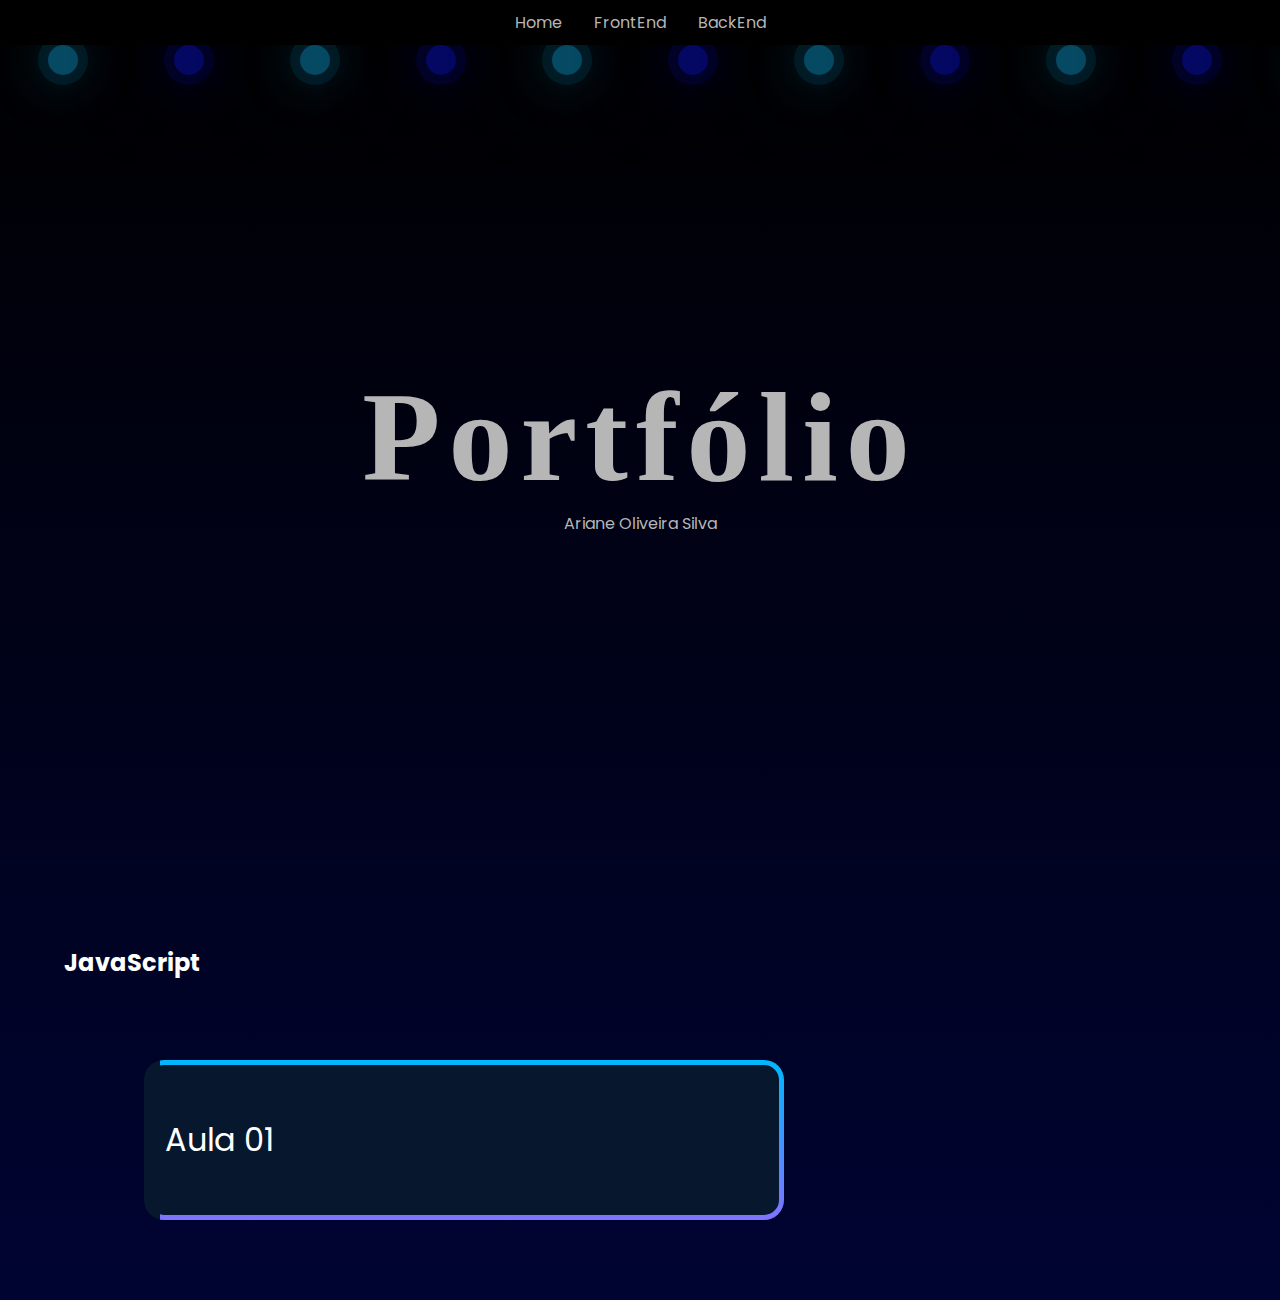
==== index.html @ c89a1292 "Cards" ====
<!DOCTYPE html>
<html lang="pt-BR">
    <head>
        <meta charset="UTF-8">
        <meta name="viewport" content="width=device-width, initial-scale=1.0">
        <link rel="stylesheet" href="Style/style.css">
        <title>Portfólio | Ariane Silva</title>
    </head>
    <body>
        <header>
            <nav>
                <ol>
                    <li><a href="">Home</a></li>
                    <li><a href="">FrontEnd</a></li>
                    <li><a href="">BackEnd</a></li>
                </ol>
            </nav>
        </header>
        <main>
            <div class="container">
                <div class="star">
                    <span style="--i:11"></span>
                    <span style="--i:17"></span>
                    <span style="--i:25"></span>
                    <span style="--i:14"></span>
                    <span style="--i:9"></span>
                    <span style="--i:2"></span>
                    <span style="--i:28"></span>
                    <span style="--i:16"></span>
                    <span style="--i:22"></span>
                    <span style="--i:4"></span>
                    <span style="--i:13"></span>
                    <span style="--i:27"></span>
                    <span style="--i:17"></span>
                    <span style="--i:9"></span>
                    <span style="--i:15"></span>
                    <span style="--i:24"></span>
                    <span style="--i:12"></span>
                    <span style="--i:26"></span>
                    <span style="--i:11"></span>
                    <span style="--i:17"></span>
                    <span style="--i:25"></span>
                    <span style="--i:14"></span>
                </div>
            </div>
            <section id="text">
                <h1>Portfólio</h1>
                <p>Ariane Oliveira Silva</p>
            </section>
            <section id="javascript">
                <h2>JavaScript</h2>
                <div class="file">
                    <a href="JS/Aula01/aula01.html">Aula 01</a>
                </div>
            </section>
        </main>
        <footer>

        </footer>
    </body>
</html>
---- Style/style.css ----
@import url('https://fonts.googleapis.com/css2?family=Carattere&family=Chewy&family=Dancing+Script:wght@400..700&family=Inter:ital,opsz,wght@0,14..32,100..900;1,14..32,100..900&family=Meow+Script&family=Poppins:ital,wght@0,100;0,200;0,300;0,400;0,500;0,600;0,700;0,800;0,900;1,100;1,200;1,300;1,400;1,500;1,600;1,700;1,800;1,900&display=swap');
@import url('https://fonts.googleapis.com/css2?family=Dancing+Script:wght@400..700&family=Inter:ital,opsz,wght@0,14..32,100..900;1,14..32,100..900&family=Meow+Script&family=Poppins:ital,wght@0,100;0,200;0,300;0,400;0,500;0,600;0,700;0,800;0,900;1,100;1,200;1,300;1,400;1,500;1,600;1,700;1,800;1,900&display=swap');
*{
	margin: 0;
	padding: 0;
	box-sizing: border-box;
	font-family: 'Poppins', serif;
}
body{
	min-height: 100vh;
	background: linear-gradient(180deg, rgb(0, 0, 0) 0%, rgb(0, 4, 50) 100%)
}
nav{
	display: flex;
	align-items: center;
	justify-content: center;
	height: 5vh;
	
	& ol{
		display: flex;
		
		gap: 2rem;
		
		& li {
			list-style-type: none;
			 
			& a {
				text-decoration: none;
				color: rgb(182, 182, 182);
			}
		}
	}

}
.container{
	position: relative;
	width: 100%;
	height: 100vh;
	overflow: hidden;
}
.star{
	position: absolute;
	display: flex;
}
.star span{
	width: 30px;
	height: 30px;
	background-color: rgb(5, 73, 98);
	margin: 0 3rem;
	border-radius: 50%;
	box-shadow: 0 0 0 10px rgba(5, 73, 98, 0.273), 
	0 0 50px rgb(5, 73, 98), 
	0 0 100px rgb(5, 73, 98);
	animation: animar calc(90s / var(--i)) 5s linear infinite;
}
.star span:nth-of-type(even){
	background-color: rgb(5, 8, 98);
	box-shadow: 0 0 0 10px rgba(5, 8, 98, 0.273), 
	0 0 50px rgb(5, 8, 98), 
	0 0 100px rgb(5, 8, 98);
}
#text{
	display: flex;
	align-items: center;
	justify-content: center;
	flex-direction: column;
	width: 50%;
	position: absolute;
	left: 50%;
	top: 50%;
	transform: translate(-50%, -50%);

	& h1 {
		font-family: "Chewy", serif;
		font-size: 8rem;
		letter-spacing: 0.5rem;
		color: rgb(182, 182, 182);
	}
	& p {
		color: rgb(182, 182, 182);
	}
}
#javascript {
	width: 90%;
	margin: 0 auto;
	
	& h2 {
		color: rgb(255, 255, 255);
	}
	& .file {
		width: 40rem;
		height: 10rem;
		background-color: #07182E;
		position: relative;
		overflow: hidden;
		border-radius: 20px;
		margin: 5rem;
	
		& a {
			z-index: 1;
			color: rgb(255, 255, 255);
			margin: 1rem;
			font-size: 2em;
		}
		& ::before {
			content: '';
			position: absolute;
			width: 100rem;
			background-image: linear-gradient(180deg, rgb(0,183,255), rgb(255,48,255));
			height: 20rem;
			animation: rotacao 5s linear infinite;
			transition: all 0.2s linear;
			z-index: 0;
		}
		& ::after {
			content: "Aula 01";
			display: flex;
			align-items: center;
			position: absolute;
			background-color: #07182e;
			padding: 1rem;
			inset: 5px;
			border-radius: 15px;
			z-index: 0;
		}
	}
}

@keyframes animar {
	0%{
		transform: translateY(100vh)scale(0);
	}
	100%{
		transform: translateY(-10vh)scale(1);
	}
}
@keyframes rotacao {
	from {
		transform: rotate(0deg);
	}
	to {
		transform: rotate(360deg);
	}
}
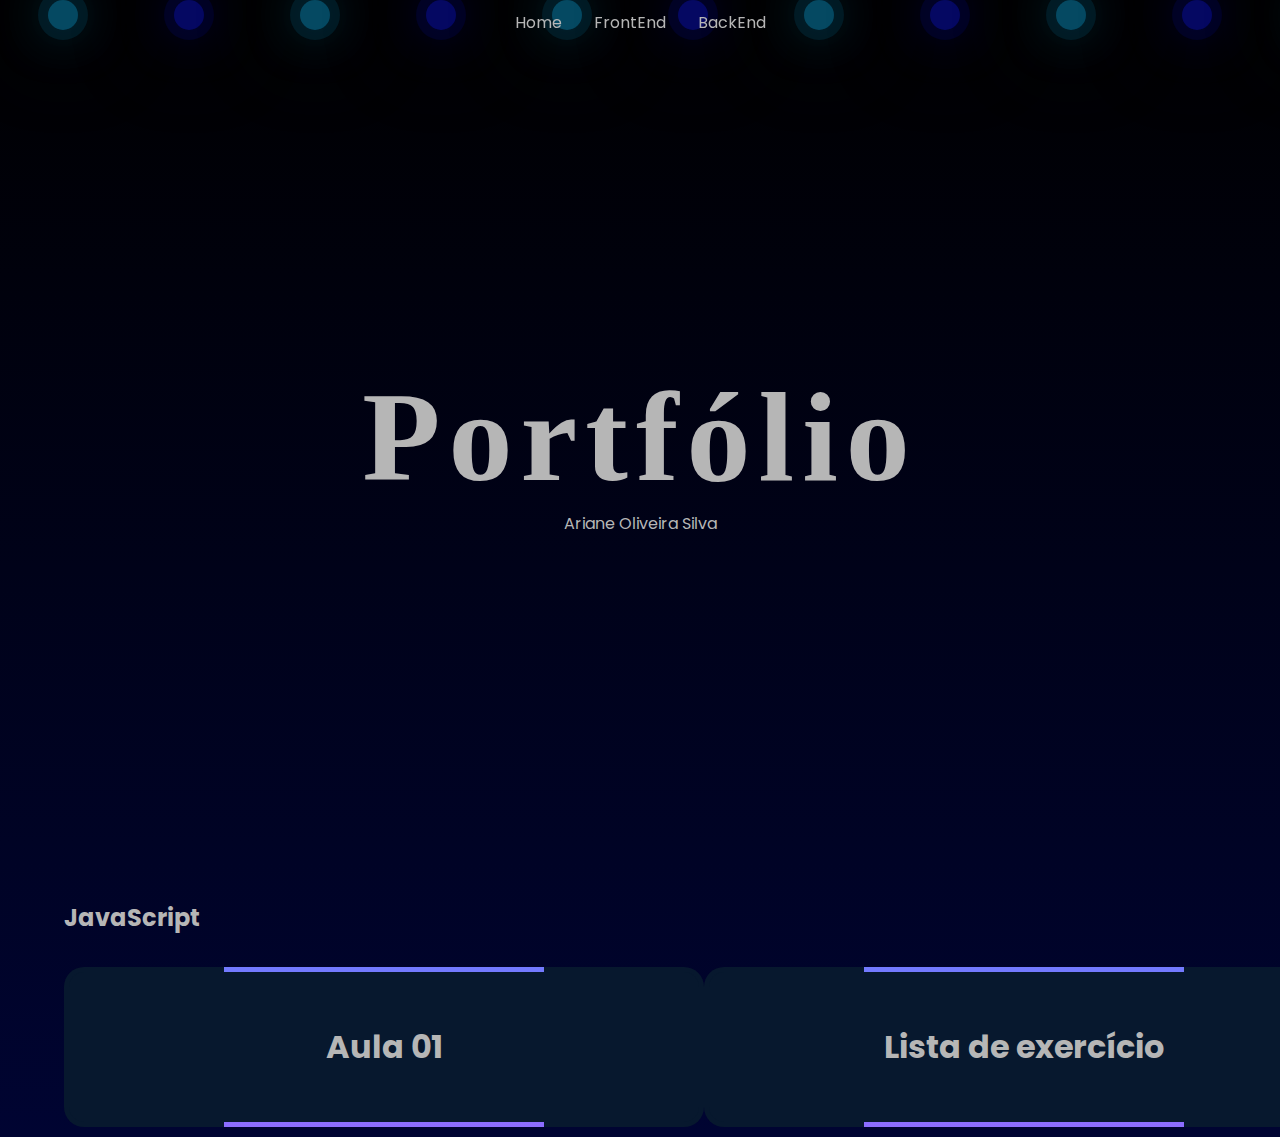
==== commit 4b27a141: "Página dos exercícios" ====
--- a/index.html
+++ b/index.html
@@ -49,8 +49,17 @@
             </section>
             <section id="javascript">
                 <h2>JavaScript</h2>
-                <div class="file">
-                    <a href="JS/Aula01/aula01.html">Aula 01</a>
+                <div class="main">
+                    <a href="JS/Aula01/aula01.html">
+                        <div class="file">
+                            <h2>Aula 01</h2>
+                        </div>
+                    </a>
+                    <a href="JS/ListaExercicio/Exercicio01/index.html">
+                        <div class="file">
+                            <h2>Lista de exercício</h2>
+                        </div>
+                    </a>
                 </div>
             </section>
         </main>
--- a/Style/style.css
+++ b/Style/style.css
@@ -11,14 +11,16 @@
 	background: linear-gradient(180deg, rgb(0, 0, 0) 0%, rgb(0, 4, 50) 100%)
 }
 nav{
+	position: fixed;
+	width: 100%;
 	display: flex;
 	align-items: center;
 	justify-content: center;
 	height: 5vh;
+	z-index: 1;
 	
 	& ol{
 		display: flex;
-		
 		gap: 2rem;
 		
 		& li {
@@ -83,49 +85,63 @@
 #javascript {
 	width: 90%;
 	margin: 0 auto;
-	
+	display: flex;
+	flex-direction: column;
+	gap: 2rem;
+
+	& .main {
+		display: flex;
+		justify-content: space-between;
+	}
 	& h2 {
-		color: rgb(255, 255, 255);
-	}
-	& .file {
-		width: 40rem;
-		height: 10rem;
-		background-color: #07182E;
-		position: relative;
-		overflow: hidden;
-		border-radius: 20px;
-		margin: 5rem;
-	
-		& a {
-			z-index: 1;
-			color: rgb(255, 255, 255);
-			margin: 1rem;
-			font-size: 2em;
-		}
-		& ::before {
-			content: '';
-			position: absolute;
-			width: 100rem;
-			background-image: linear-gradient(180deg, rgb(0,183,255), rgb(255,48,255));
-			height: 20rem;
-			animation: rotacao 5s linear infinite;
-			transition: all 0.2s linear;
-			z-index: 0;
-		}
-		& ::after {
-			content: "Aula 01";
-			display: flex;
-			align-items: center;
-			position: absolute;
-			background-color: #07182e;
-			padding: 1rem;
-			inset: 5px;
-			border-radius: 15px;
-			z-index: 0;
-		}
+		color: rgb(182, 182, 182);
 	}
 }
+.file {
+	width: 40rem;
+	height: 10rem;
+	background-color: #07182e;
+	position: relative;
+	display: flex;
+	justify-content: center;
+	align-items: center;
+	border-radius: 20px;
+	margin-bottom: 10px;
+	overflow: hidden;
+}
+.file::before {
+	content: "";
+	position: absolute;
+	width: 20rem;
+	height: 100rem;
+	transition: all 0.2s linear;
+	animation: rotate 5s linear infinite;
+	background-image: linear-gradient(180deg, rgb(0,183,255), rgb(255,48,255));
+}
+.file::after {
+	content: "";
+	position: absolute;
+	background-color: #07182e;
+	inset: 5px;
+	border-radius: 15px;
+}
+a{
+	text-decoration: none;
+}
+.file h2 {
+	z-index: 1;
+	color: rgb(182, 182, 182);
+	font-size: 2em;
+}
 
+@keyframes rotate {
+	from {
+		transform: rotate(0deg);
+	}
+	to {
+		transform: rotate(360deg);
+	}
+}
 @keyframes animar {
 	0%{
 		transform: translateY(100vh)scale(0);
@@ -134,11 +150,3 @@
 		transform: translateY(-10vh)scale(1);
 	}
 }
-@keyframes rotacao {
-	from {
-		transform: rotate(0deg);
-	}
-	to {
-		transform: rotate(360deg);
-	}
-}
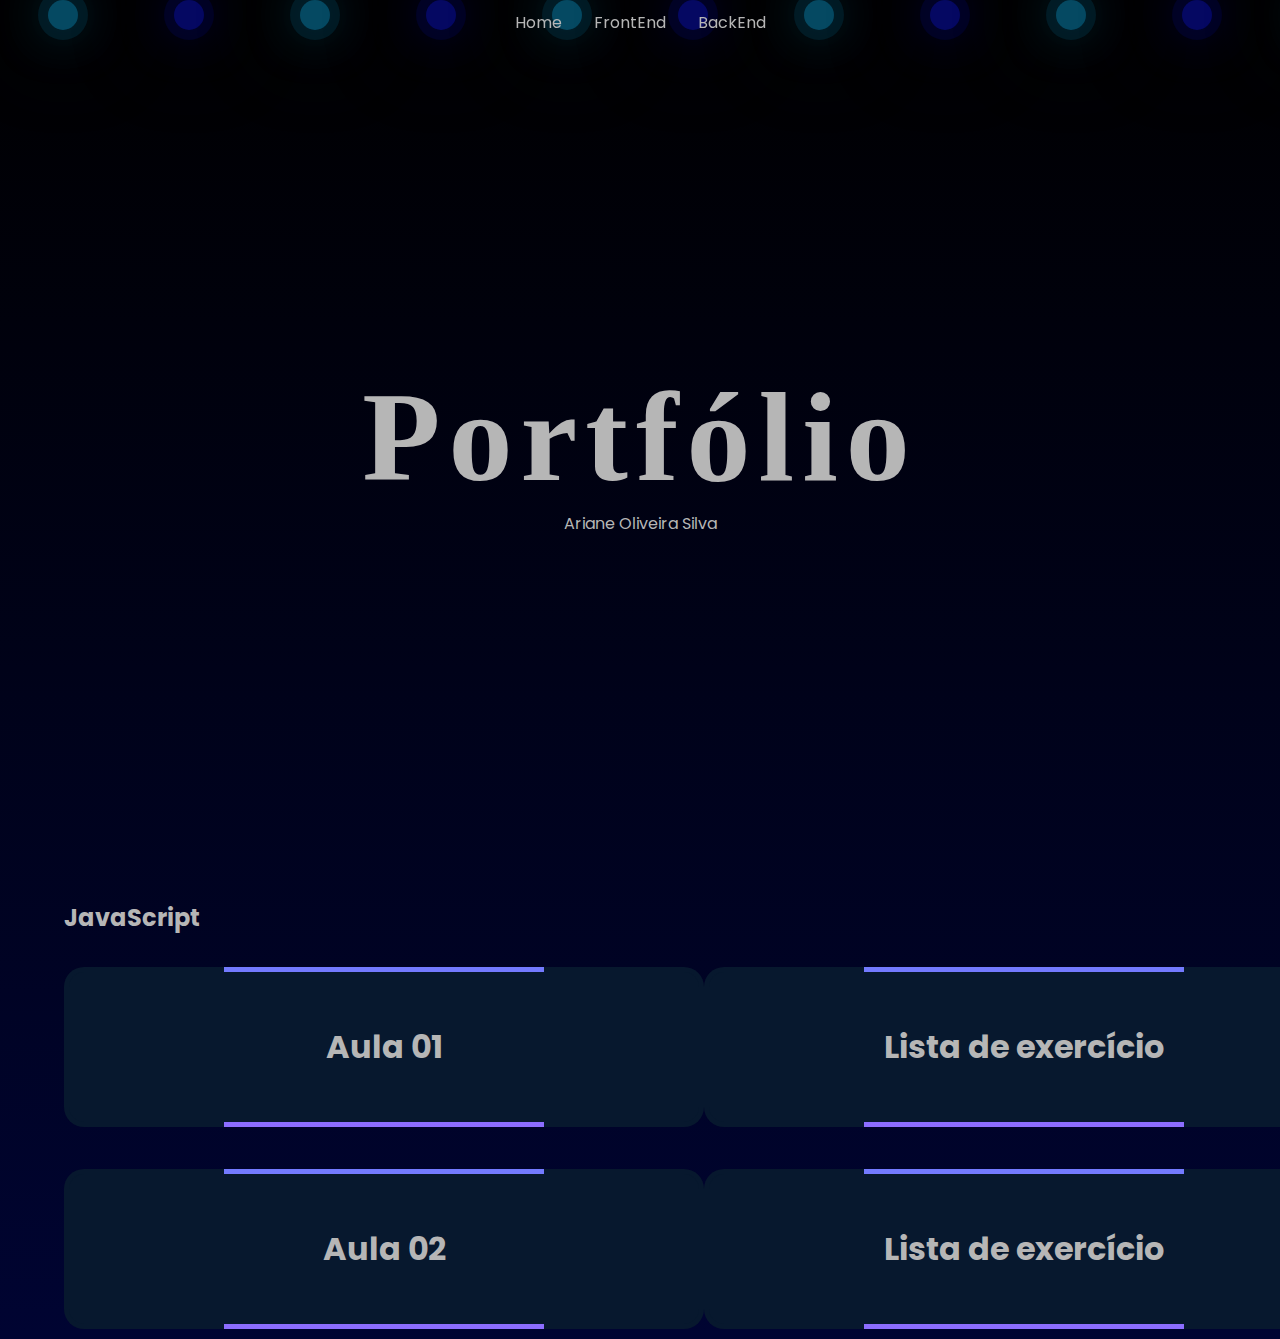
==== commit cc83baf6: "Terminei a primeira lista" ====
--- a/index.html
+++ b/index.html
@@ -61,6 +61,18 @@
                         </div>
                     </a>
                 </div>
+                <div class="main">
+                    <a href="JS/Aula02/index.html">
+                        <div class="file">
+                            <h2>Aula 02</h2>
+                        </div>
+                    </a>
+                    <a href="JS/ListaExercicio/Exercicio2/index.html">
+                        <div class="file">
+                            <h2>Lista de exercício</h2>
+                        </div>
+                    </a>
+                </div>
             </section>
         </main>
         <footer>
--- a/Style/style.css
+++ b/Style/style.css
@@ -77,9 +77,11 @@
 		font-size: 8rem;
 		letter-spacing: 0.5rem;
 		color: rgb(182, 182, 182);
+		cursor: default;
 	}
 	& p {
 		color: rgb(182, 182, 182);
+		cursor: default;
 	}
 }
 #javascript {
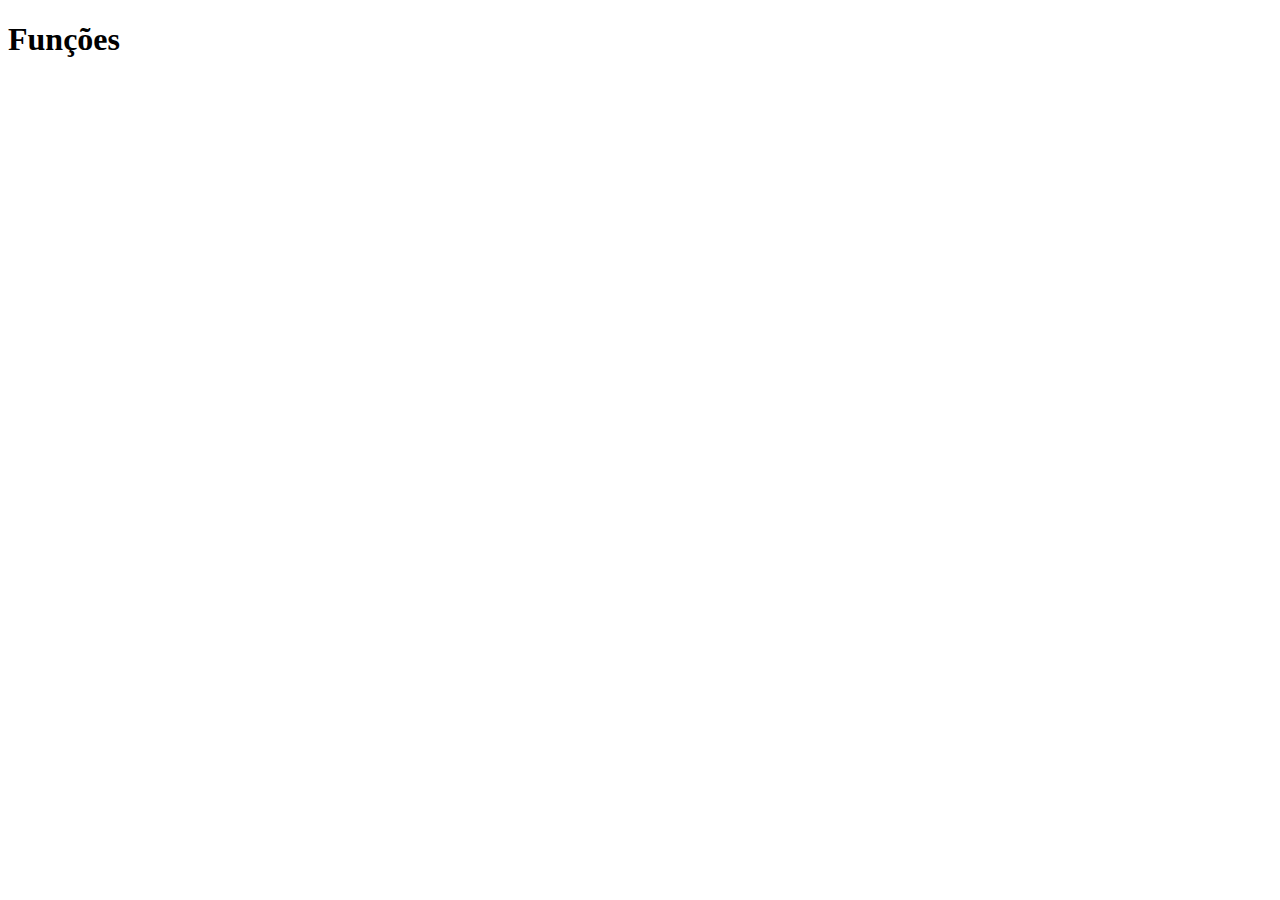
==== commit a6edc070: "Continuação dos exercícios" ====
--- a/index.html
+++ b/index.html
@@ -1,82 +1,12 @@
 <!DOCTYPE html>
-<html lang="pt-BR">
+ <html lang="en">
     <head>
         <meta charset="UTF-8">
         <meta name="viewport" content="width=device-width, initial-scale=1.0">
-        <link rel="stylesheet" href="Style/style.css">
-        <title>Portfólio | Ariane Silva</title>
+        <title>Funções | Aula 02</title>
     </head>
     <body>
-        <header>
-            <nav>
-                <ol>
-                    <li><a href="">Home</a></li>
-                    <li><a href="">FrontEnd</a></li>
-                    <li><a href="">BackEnd</a></li>
-                </ol>
-            </nav>
-        </header>
-        <main>
-            <div class="container">
-                <div class="star">
-                    <span style="--i:11"></span>
-                    <span style="--i:17"></span>
-                    <span style="--i:25"></span>
-                    <span style="--i:14"></span>
-                    <span style="--i:9"></span>
-                    <span style="--i:2"></span>
-                    <span style="--i:28"></span>
-                    <span style="--i:16"></span>
-                    <span style="--i:22"></span>
-                    <span style="--i:4"></span>
-                    <span style="--i:13"></span>
-                    <span style="--i:27"></span>
-                    <span style="--i:17"></span>
-                    <span style="--i:9"></span>
-                    <span style="--i:15"></span>
-                    <span style="--i:24"></span>
-                    <span style="--i:12"></span>
-                    <span style="--i:26"></span>
-                    <span style="--i:11"></span>
-                    <span style="--i:17"></span>
-                    <span style="--i:25"></span>
-                    <span style="--i:14"></span>
-                </div>
-            </div>
-            <section id="text">
-                <h1>Portfólio</h1>
-                <p>Ariane Oliveira Silva</p>
-            </section>
-            <section id="javascript">
-                <h2>JavaScript</h2>
-                <div class="main">
-                    <a href="JS/Aula01/aula01.html">
-                        <div class="file">
-                            <h2>Aula 01</h2>
-                        </div>
-                    </a>
-                    <a href="JS/ListaExercicio/Exercicio01/index.html">
-                        <div class="file">
-                            <h2>Lista de exercício</h2>
-                        </div>
-                    </a>
-                </div>
-                <div class="main">
-                    <a href="JS/Aula02/index.html">
-                        <div class="file">
-                            <h2>Aula 02</h2>
-                        </div>
-                    </a>
-                    <a href="JS/ListaExercicio/Exercicio2/index.html">
-                        <div class="file">
-                            <h2>Lista de exercício</h2>
-                        </div>
-                    </a>
-                </div>
-            </section>
-        </main>
-        <footer>
-
-        </footer>
+        <h1>Funções</h1>
+        <script src="Script/script.js"></script>
     </body>
-</html>+ </html>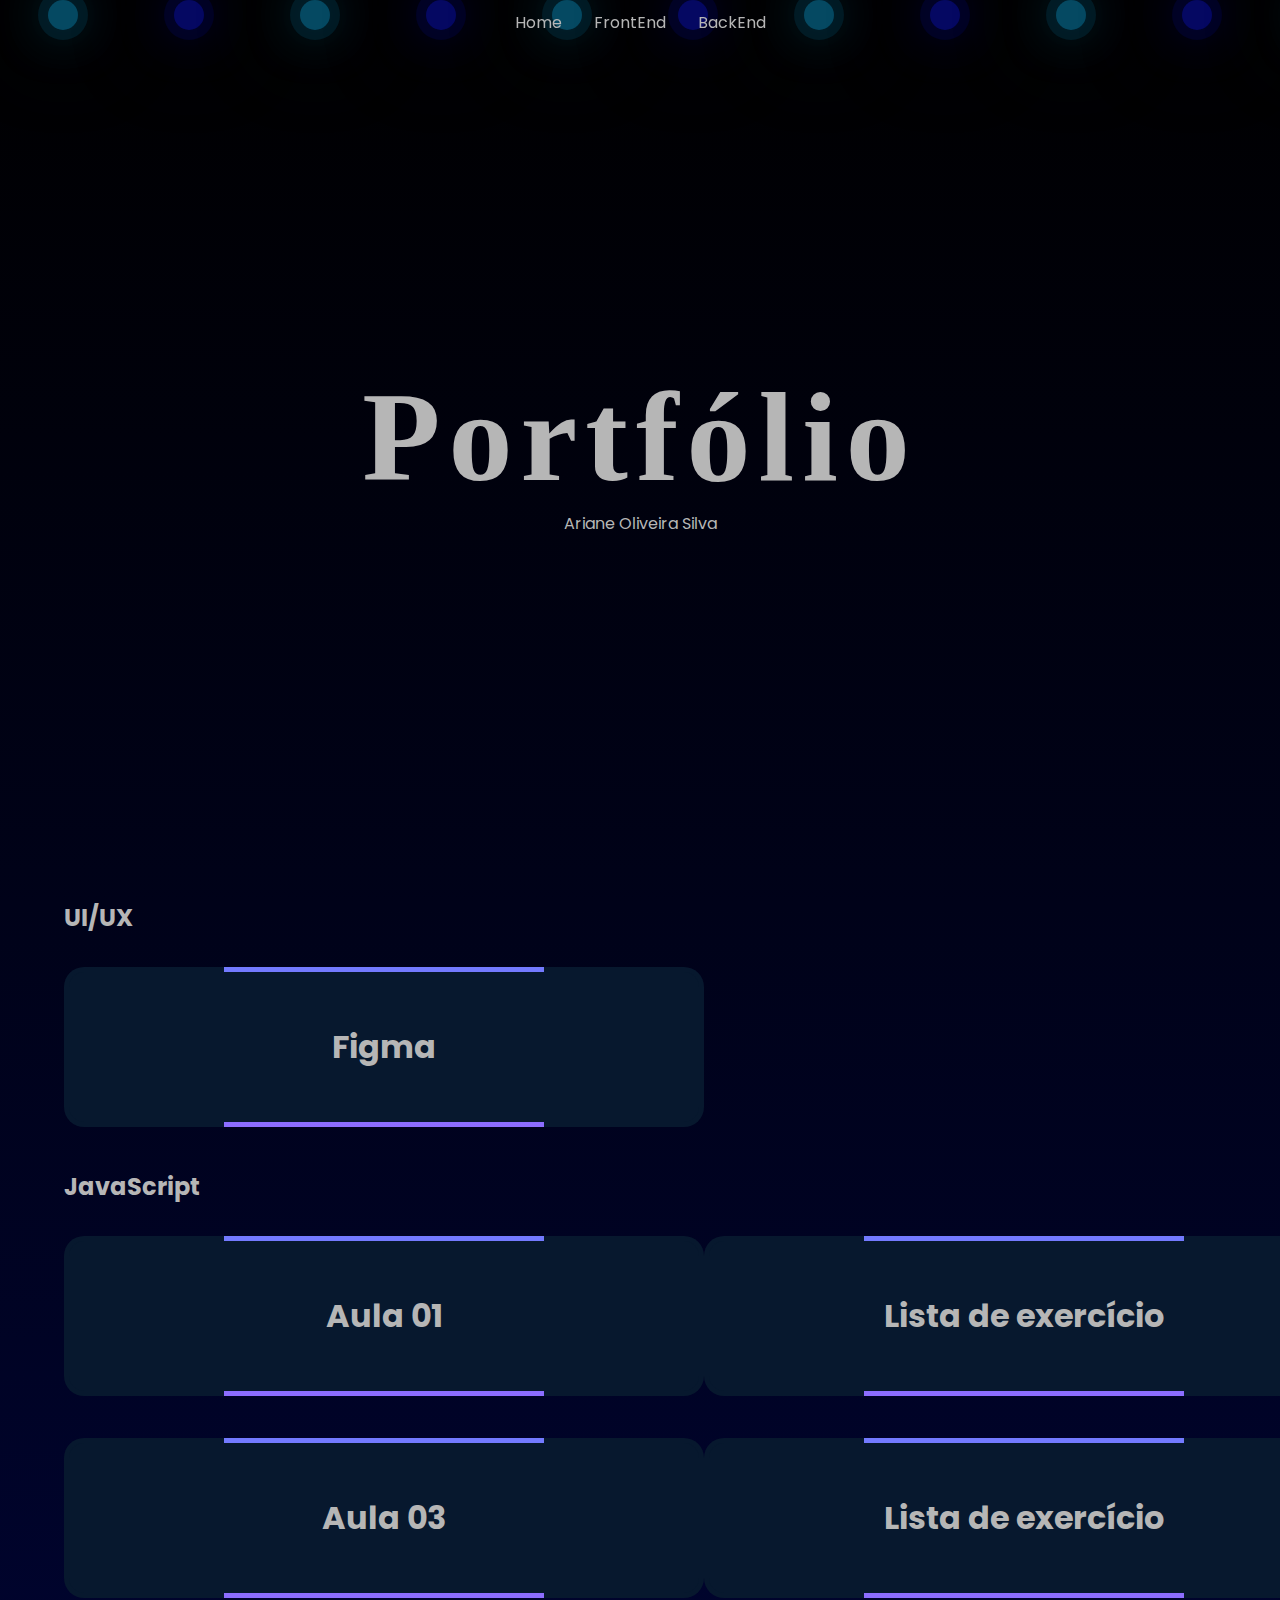
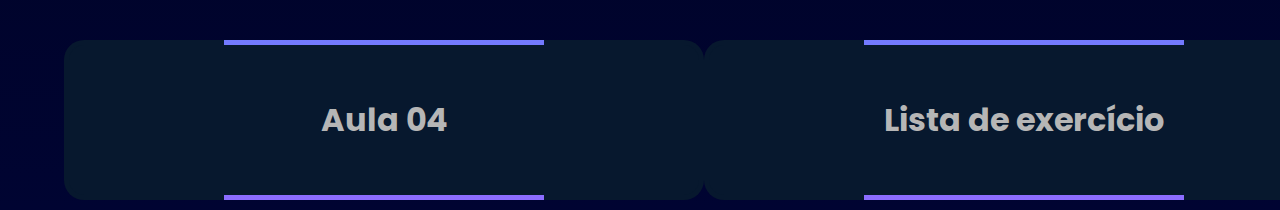
==== commit a031661b: "Quase finalização da lista 3" ====
--- a/index.html
+++ b/index.html
@@ -1,12 +1,100 @@
 <!DOCTYPE html>
- <html lang="en">
+<html lang="pt-BR">
     <head>
         <meta charset="UTF-8">
         <meta name="viewport" content="width=device-width, initial-scale=1.0">
-        <title>Funções | Aula 02</title>
+        <link rel="stylesheet" href="Style/style.css">
+        <title>Portfólio | Ariane Silva</title>
     </head>
     <body>
-        <h1>Funções</h1>
-        <script src="Script/script.js"></script>
+        <header>
+            <nav>
+                <ol>
+                    <li><a href="">Home</a></li>
+                    <li><a href="">FrontEnd</a></li>
+                    <li><a href="">BackEnd</a></li>
+                </ol>
+            </nav>
+        </header>
+        <main>
+            <div class="container">
+                <div class="star">
+                    <span style="--i:11"></span>
+                    <span style="--i:17"></span>
+                    <span style="--i:25"></span>
+                    <span style="--i:14"></span>
+                    <span style="--i:9"></span>
+                    <span style="--i:2"></span>
+                    <span style="--i:28"></span>
+                    <span style="--i:16"></span>
+                    <span style="--i:22"></span>
+                    <span style="--i:4"></span>
+                    <span style="--i:13"></span>
+                    <span style="--i:27"></span>
+                    <span style="--i:17"></span>
+                    <span style="--i:9"></span>
+                    <span style="--i:15"></span>
+                    <span style="--i:24"></span>
+                    <span style="--i:12"></span>
+                    <span style="--i:26"></span>
+                    <span style="--i:11"></span>
+                    <span style="--i:17"></span>
+                    <span style="--i:25"></span>
+                    <span style="--i:14"></span>
+                </div>
+            </div>
+            <section id="text">
+                <h1>Portfólio</h1>
+                <p>Ariane Oliveira Silva</p>
+            </section>
+            <section id="javascript">
+                <h2>UI/UX</h2>
+                <a href="UIX/index.html">
+                    <div class="file">
+                        <h2>Figma</h2>
+                    </div>
+                </a>
+                <h2>JavaScript</h2>
+                <div class="main">
+                    <a href="JS/Aula02/aula01.html">
+                        <div class="file">
+                            <h2>Aula 01</h2>
+                        </div>
+                    </a>
+                    <a href="JS/ListaExercicio/Exercicio02/index.html">
+                        <div class="file">
+                            <h2>Lista de exercício</h2>
+                        </div>
+                    </a>
+                </div>
+                <div class="main">
+                    <a href="JS/Aula03/index.html">
+                        <div class="file">
+                            <h2>Aula 03</h2>
+                        </div>
+                    </a>
+                    <a href="JS/ListaExercicio/Exercicio2/index.html">
+                        <div class="file">
+                            <h2>Lista de exercício</h2>
+                        </div>
+                    </a>
+                </div>
+                <div class="main">
+                    <a href="JS/Aula04/index.html">
+                        <div class="file">
+                            <h2>Aula 04</h2>
+                        </div>
+                    </a>
+                    <a href="JS/ListaExercicio/Exercicio04/index.html">
+                        <div class="file">
+                            <h2>Lista de exercício</h2>
+                        </div>
+                    </a>
+                </div>
+            </section>
+        </main>
+        <footer>
+
+        </footer>
     </body>
- </html>+</html>--- a/Style/style.css
+++ b/Style/style.css
@@ -0,0 +1,154 @@
+@import url('https://fonts.googleapis.com/css2?family=Carattere&family=Chewy&family=Dancing+Script:wght@400..700&family=Inter:ital,opsz,wght@0,14..32,100..900;1,14..32,100..900&family=Meow+Script&family=Poppins:ital,wght@0,100;0,200;0,300;0,400;0,500;0,600;0,700;0,800;0,900;1,100;1,200;1,300;1,400;1,500;1,600;1,700;1,800;1,900&display=swap');
+@import url('https://fonts.googleapis.com/css2?family=Dancing+Script:wght@400..700&family=Inter:ital,opsz,wght@0,14..32,100..900;1,14..32,100..900&family=Meow+Script&family=Poppins:ital,wght@0,100;0,200;0,300;0,400;0,500;0,600;0,700;0,800;0,900;1,100;1,200;1,300;1,400;1,500;1,600;1,700;1,800;1,900&display=swap');
+*{
+	margin: 0;
+	padding: 0;
+	box-sizing: border-box;
+	font-family: 'Poppins', serif;
+}
+body{
+	min-height: 100vh;
+	background: linear-gradient(180deg, rgb(0, 0, 0) 0%, rgb(0, 4, 50) 100%)
+}
+nav{
+	position: fixed;
+	width: 100%;
+	display: flex;
+	align-items: center;
+	justify-content: center;
+	height: 5vh;
+	z-index: 1;
+	
+	& ol{
+		display: flex;
+		gap: 2rem;
+		
+		& li {
+			list-style-type: none;
+			 
+			& a {
+				text-decoration: none;
+				color: rgb(182, 182, 182);
+			}
+		}
+	}
+
+}
+.container{
+	position: relative;
+	width: 100%;
+	height: 100vh;
+	overflow: hidden;
+}
+.star{
+	position: absolute;
+	display: flex;
+}
+.star span{
+	width: 30px;
+	height: 30px;
+	background-color: rgb(5, 73, 98);
+	margin: 0 3rem;
+	border-radius: 50%;
+	box-shadow: 0 0 0 10px rgba(5, 73, 98, 0.273), 
+	0 0 50px rgb(5, 73, 98), 
+	0 0 100px rgb(5, 73, 98);
+	animation: animar calc(90s / var(--i)) 5s linear infinite;
+}
+.star span:nth-of-type(even){
+	background-color: rgb(5, 8, 98);
+	box-shadow: 0 0 0 10px rgba(5, 8, 98, 0.273), 
+	0 0 50px rgb(5, 8, 98), 
+	0 0 100px rgb(5, 8, 98);
+}
+#text{
+	display: flex;
+	align-items: center;
+	justify-content: center;
+	flex-direction: column;
+	width: 50%;
+	position: absolute;
+	left: 50%;
+	top: 50%;
+	transform: translate(-50%, -50%);
+
+	& h1 {
+		font-family: "Chewy", serif;
+		font-size: 8rem;
+		letter-spacing: 0.5rem;
+		color: rgb(182, 182, 182);
+		cursor: default;
+	}
+	& p {
+		color: rgb(182, 182, 182);
+		cursor: default;
+	}
+}
+#javascript {
+	width: 90%;
+	margin: 0 auto;
+	display: flex;
+	flex-direction: column;
+	gap: 2rem;
+
+	& .main {
+		display: flex;
+		justify-content: space-between;
+	}
+	& h2 {
+		color: rgb(182, 182, 182);
+	}
+}
+.file {
+	width: 40rem;
+	height: 10rem;
+	background-color: #07182e;
+	position: relative;
+	display: flex;
+	justify-content: center;
+	align-items: center;
+	border-radius: 20px;
+	margin-bottom: 10px;
+	overflow: hidden;
+}
+.file::before {
+	content: "";
+	position: absolute;
+	width: 20rem;
+	height: 100rem;
+	transition: all 0.2s linear;
+	animation: rotate 5s linear infinite;
+	background-image: linear-gradient(180deg, rgb(0,183,255), rgb(255,48,255));
+}
+.file::after {
+	content: "";
+	position: absolute;
+	background-color: #07182e;
+	inset: 5px;
+	border-radius: 15px;
+}
+a{
+	text-decoration: none;
+}
+.file h2 {
+	z-index: 1;
+	color: rgb(182, 182, 182);
+	font-size: 2em;
+}
+
+@keyframes rotate {
+	from {
+		transform: rotate(0deg);
+	}
+	to {
+		transform: rotate(360deg);
+	}
+}
+@keyframes animar {
+	0%{
+		transform: translateY(100vh)scale(0);
+	}
+	100%{
+		transform: translateY(-10vh)scale(1);
+	}
+}
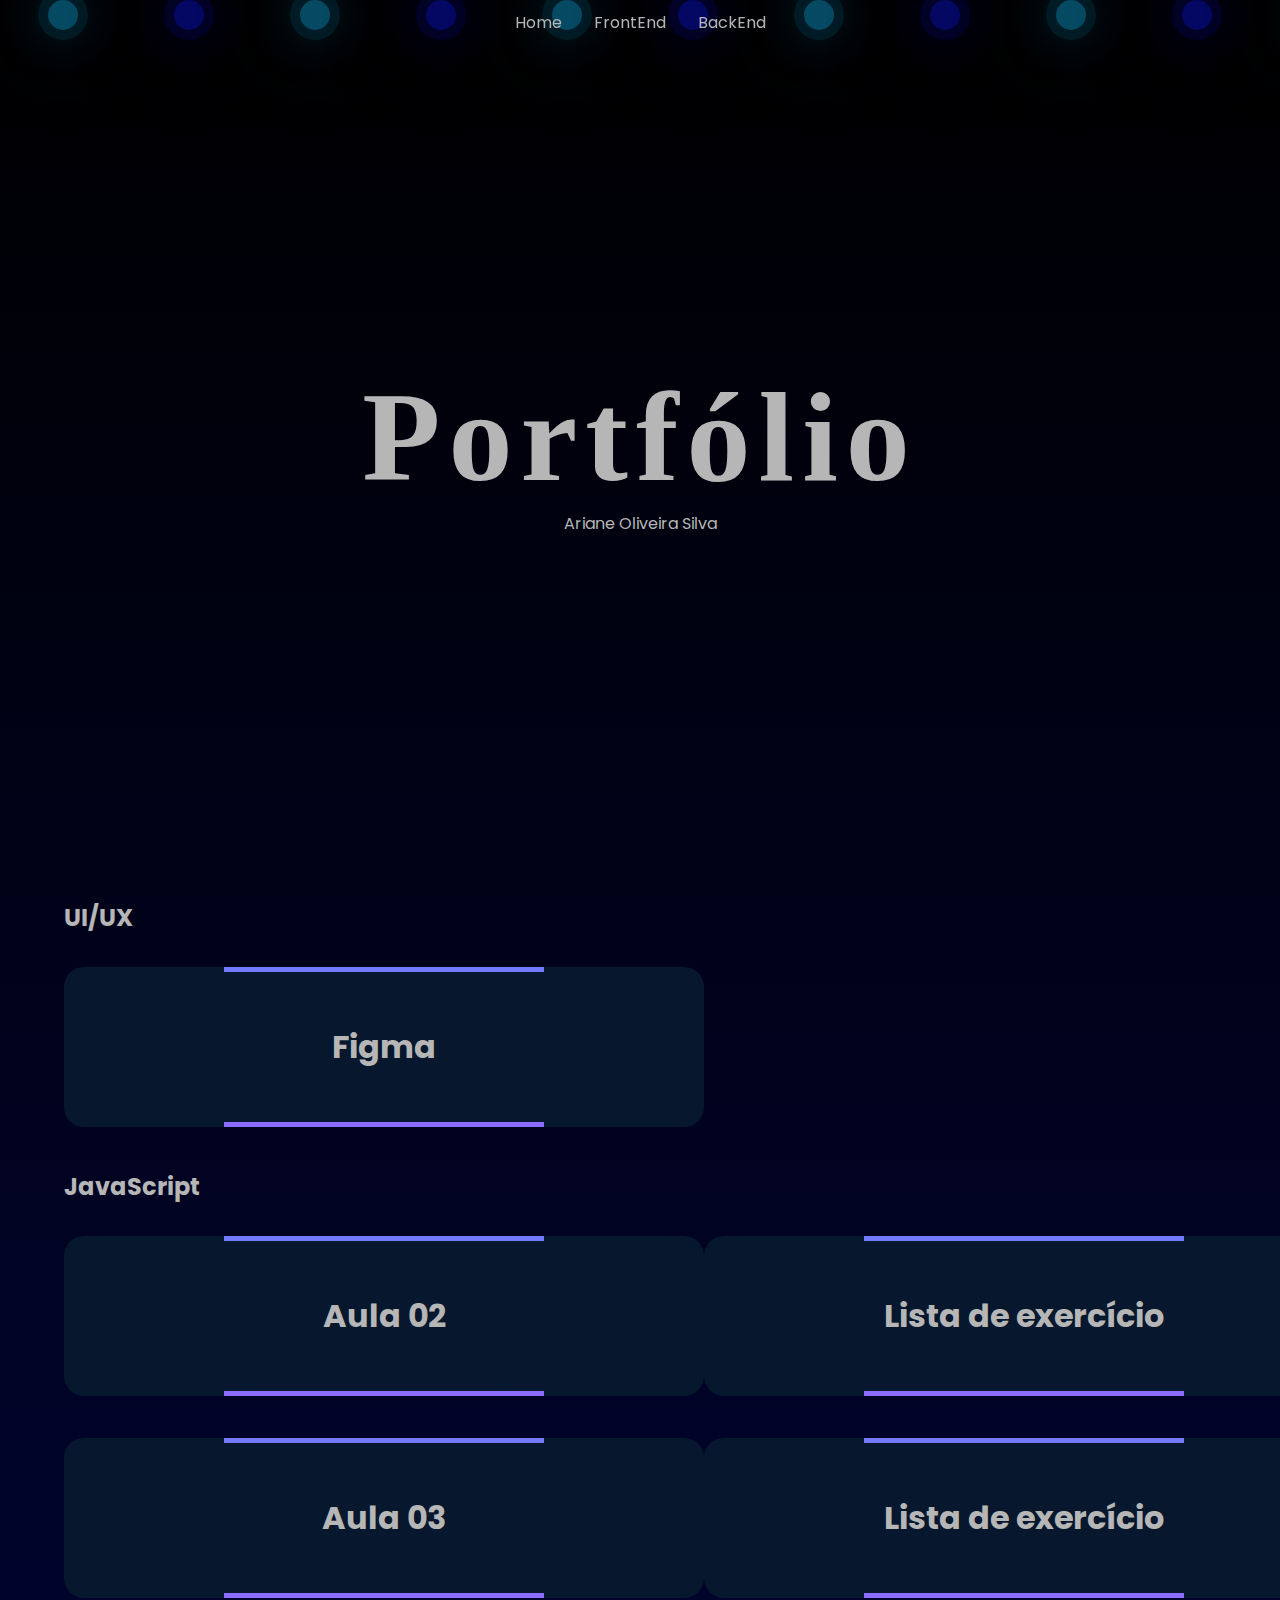
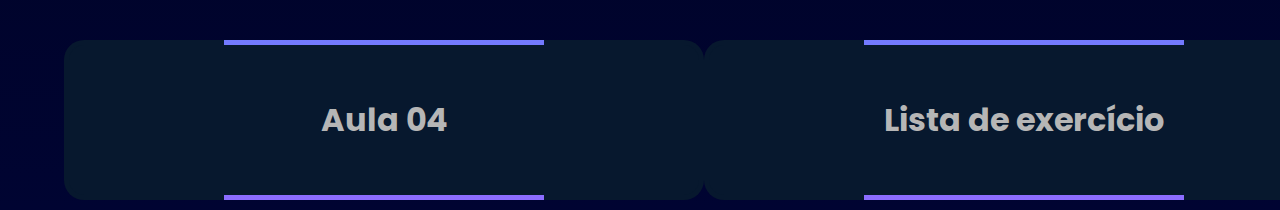
==== commit 3be2b45b: "Design das páginas das aulas" ====
--- a/index.html
+++ b/index.html
@@ -58,7 +58,7 @@
                 <div class="main">
                     <a href="JS/Aula02/aula01.html">
                         <div class="file">
-                            <h2>Aula 01</h2>
+                            <h2>Aula 02</h2>
                         </div>
                     </a>
                     <a href="JS/ListaExercicio/Exercicio02/index.html">
@@ -73,7 +73,7 @@
                             <h2>Aula 03</h2>
                         </div>
                     </a>
-                    <a href="JS/ListaExercicio/Exercicio2/index.html">
+                    <a href="JS/ListaExercicio/Exercicio03/index.html">
                         <div class="file">
                             <h2>Lista de exercício</h2>
                         </div>
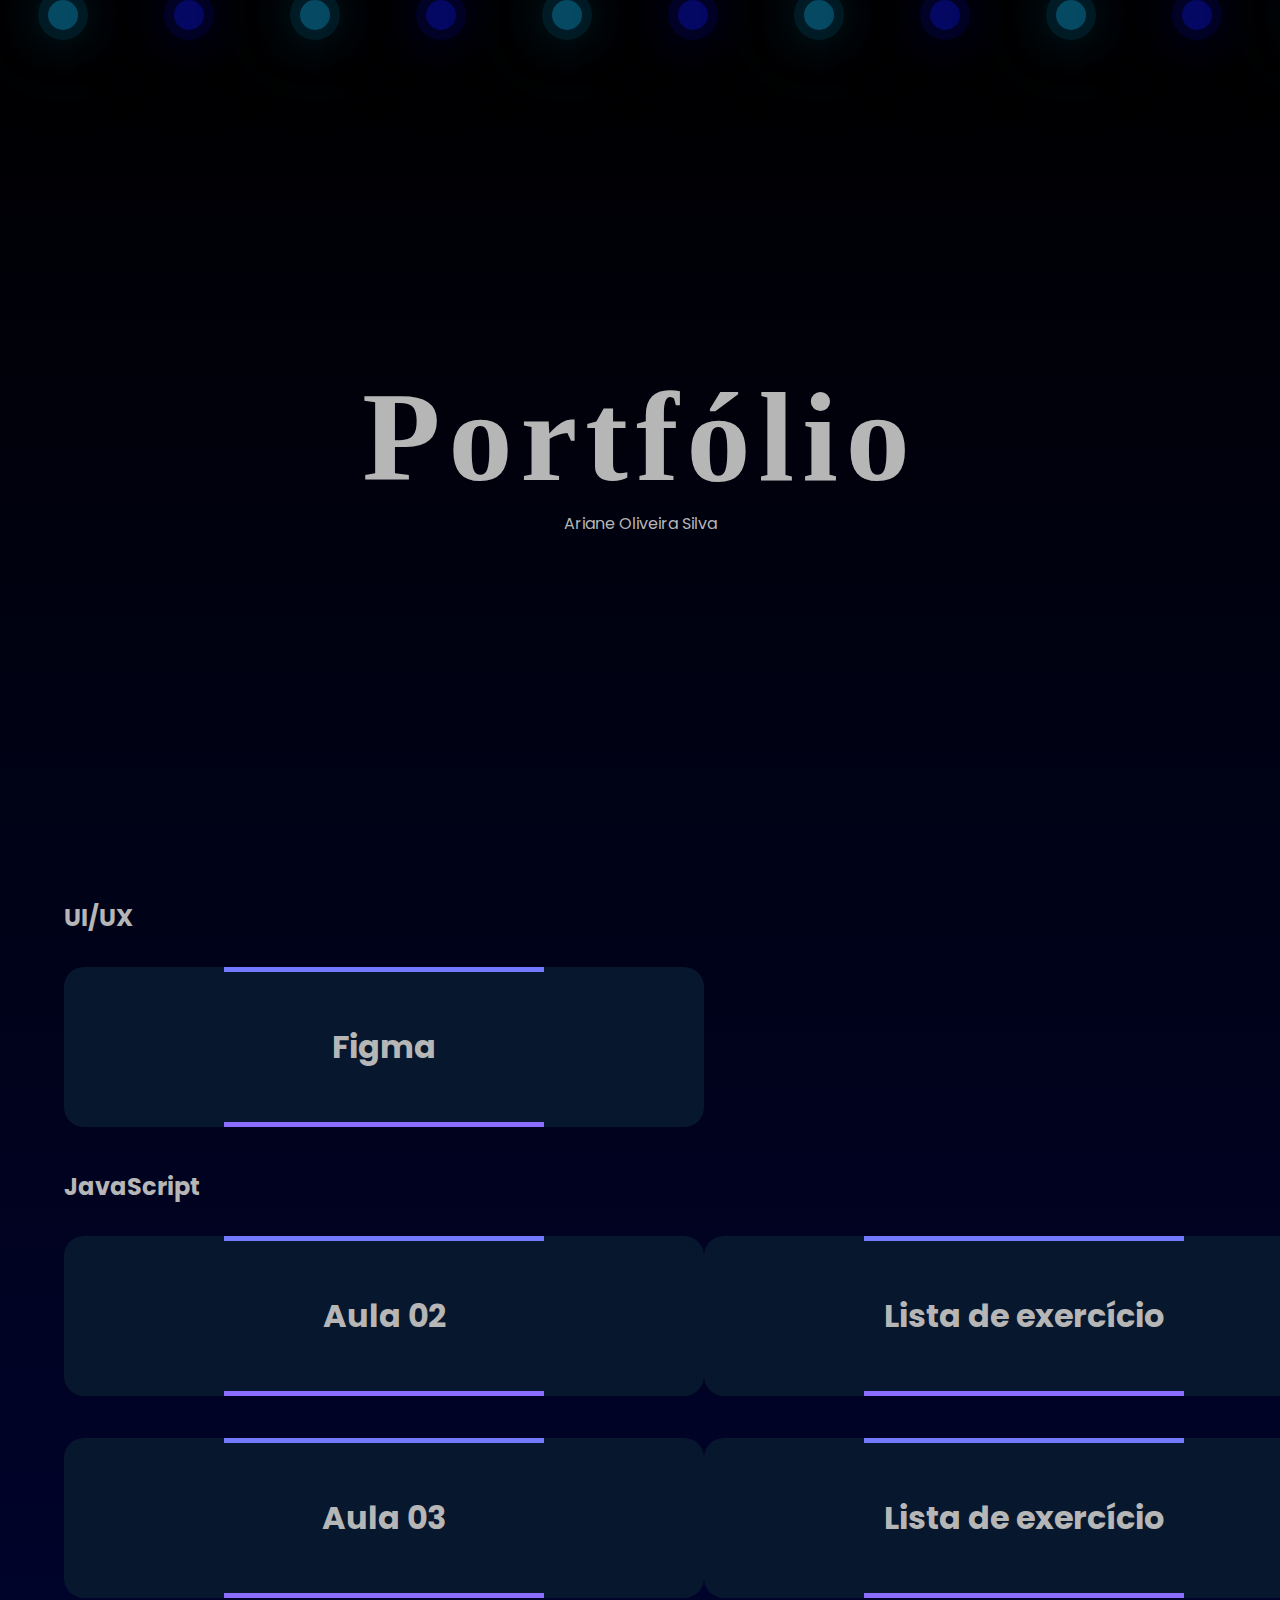
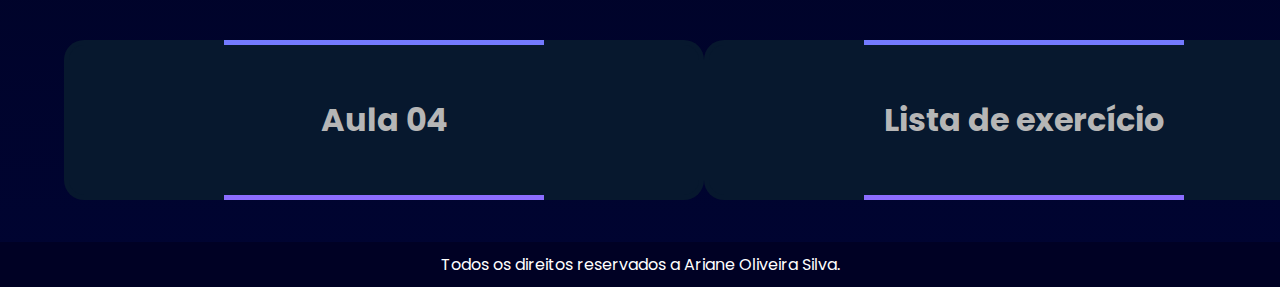
==== commit 71d473aa: "Finalização" ====
--- a/index.html
+++ b/index.html
@@ -7,15 +7,6 @@
         <title>Portfólio | Ariane Silva</title>
     </head>
     <body>
-        <header>
-            <nav>
-                <ol>
-                    <li><a href="">Home</a></li>
-                    <li><a href="">FrontEnd</a></li>
-                    <li><a href="">BackEnd</a></li>
-                </ol>
-            </nav>
-        </header>
         <main>
             <div class="container">
                 <div class="star">
@@ -94,7 +85,7 @@
             </section>
         </main>
         <footer>
-
+            <p>Todos os direitos reservados a Ariane Oliveira Silva.</p>
         </footer>
     </body>
 </html>--- a/Style/style.css
+++ b/Style/style.css
@@ -152,3 +152,13 @@
 		transform: translateY(-10vh)scale(1);
 	}
 }
+
+footer{
+	color: rgb(255,255,255);
+	background-color: rgb(0, 1, 36);
+	display: flex;
+	justify-content: center;
+	align-items: center;
+	height: 5vh;
+	margin-top: 2rem;
+}